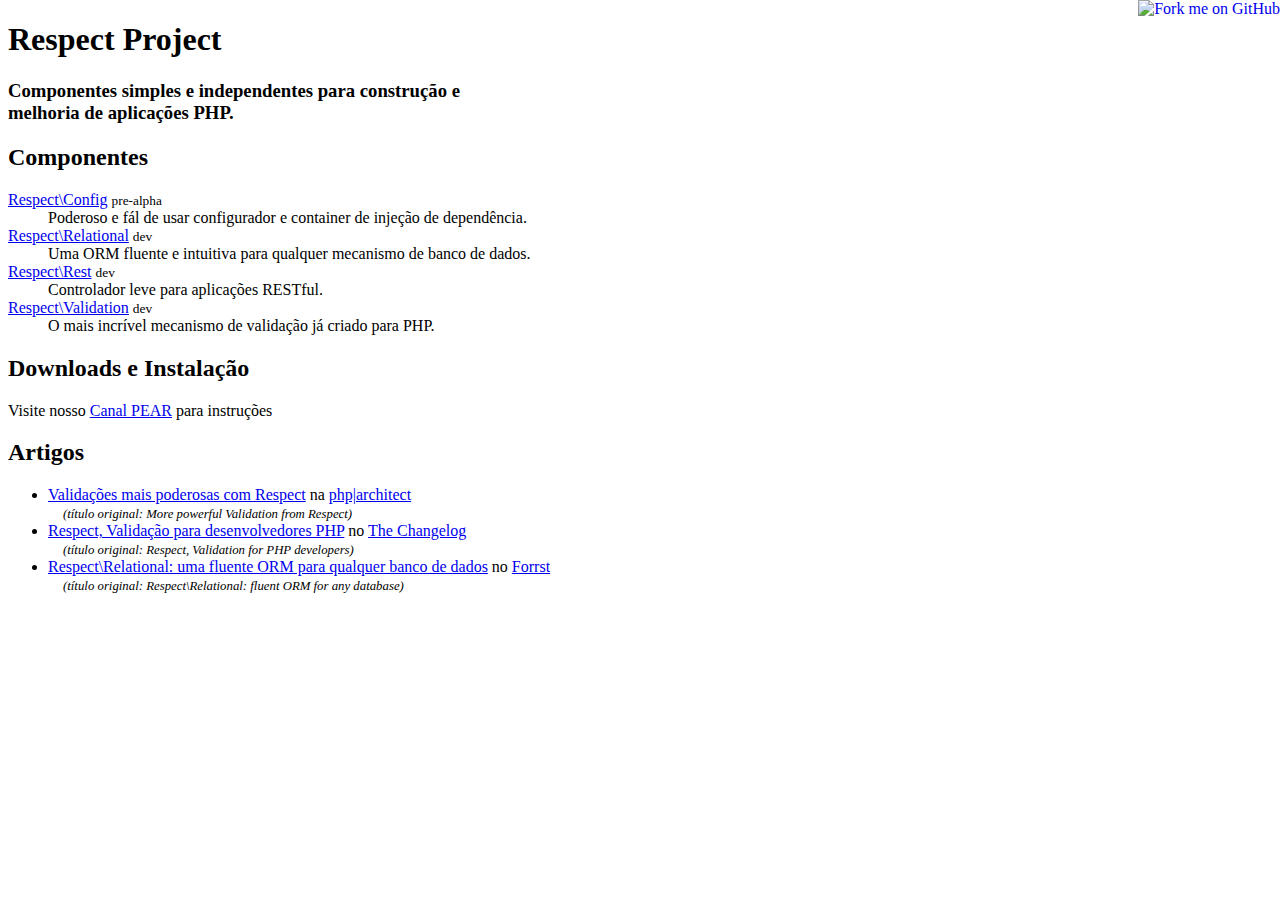
==== index-ptbr.html @ 8363d986 "Merge b9be1d4749b6967c80c3604e30afc2793450560d into 1f567e555e574039fd1b579283b017a090f2d455" ====
<!doctype html>
<html>
    <head>
        <title>Respect Project</title>
        <meta charset="utf-8"> 
        <!--[if lt IE 9]><script src="http://html5shim.googlecode.com/svn/trunk/html5.js"></script><![endif]-->
        <link rel="stylesheet" href="style.css">
        <link rel="stylesheet" href="style-ptbr.css">
        <link href='http://fonts.googleapis.com/css?family=Ubuntu:regular,bold' rel='stylesheet' type='text/css'>
        <script type="text/javascript" src="script.js"></script>
    </head>
    <body>
        <hgroup>
            <h1>Respect Project</h1>
            <h3>Componentes simples e independentes para construção e melhoria de aplicações PHP.</h3>
        </hgroup>

        <section>
            <h2>Componentes</h2>
            <dl>
                <dt>
                <a href="http://github.com/Respect/Config#readme">Respect\Config</a> 
                <small title="Almost stable">pre-alpha</small>
                </dt>
                <dd>Poderoso e fál de usar configurador e container de injeção de dependência.</dd>
                <dt>
                <a href="http://github.com/Respect/Relational#readme">Respect\Relational</a> 
                <small title="In development">dev</small>
                </dt>
                <dd>Uma ORM fluente e intuitiva para qualquer mecanismo de banco de dados.</dd>
                <dt>
                <a href="http://github.com/Respect/Rest#readme">Respect\Rest</a> 
                <small title="In development">dev</small>
                </dt>
                <dd>Controlador leve para aplicações RESTful.</dd>
                <dt>
                <a href="http://github.com/Respect/Validation#readme">Respect\Validation</a> 
                <small title="In development">dev</small>
                </dt>
                <dd>O mais incrível mecanismo de validação já criado para PHP.</dd>
            </dl>
        </section>
        
        <section>
            <h2>Downloads e Instalação</h2>
            <p>Visite nosso <a href="http://respect.github.com/pear/">Canal PEAR</a> para instruções</p>
        </section>

        <section>
            <h2>Artigos</h2>
            <ul>
                <li>
                    <a href="http://www.phparch.com/2011/03/more-powerful-validation-from-respect/">Validações mais poderosas com Respect</a> na <a href="http://phparch.com">php|architect</a>
                    <br /><span class="original-title">(título original: More powerful Validation from Respect)</span>
                </li>
                <li>
                    <a href="http://thechangelog.com/post/3161849503/validation-the-most-awesome-validation-engine-ever-creat">Respect, Validação para desenvolvedores PHP</a> no <a href="http://thechangelog.com">The Changelog</a>
                    <br /><span class="original-title">(título original: Respect, Validation for PHP developers)</span>
                </li>
                <li>
                    <a href="http://forrst.com/posts/Respect_Relational_fluent_ORM_for_any_database-9SD">Respect\Relational: uma fluente ORM para qualquer banco de dados</a> no <a href="http://forrst.com">Forrst</a>
                    <br /><span class="original-title">(título original: Respect\Relational: fluent ORM for any database)</span>
                </li>
            </ul>
        </section>

        <footer>
            <p><a href="http://github.com/Respect"><img style="position: absolute; top: 0; right: 0; border: 0;" src="https://d3nwyuy0nl342s.cloudfront.net/img/abad93f42020b733148435e2cd92ce15c542d320/687474703a2f2f73332e616d617a6f6e6177732e636f6d2f6769746875622f726962626f6e732f666f726b6d655f72696768745f677265656e5f3030373230302e706e67" alt="Fork me on GitHub"></a></p>
        </footer>
    </body>
</html>
---- style-ptbr.css ----
.original-title {
	margin-left: 15px;
	font-style: italic;
	font-size: 0.8em;
}

h3 {
	width: 500px;
}
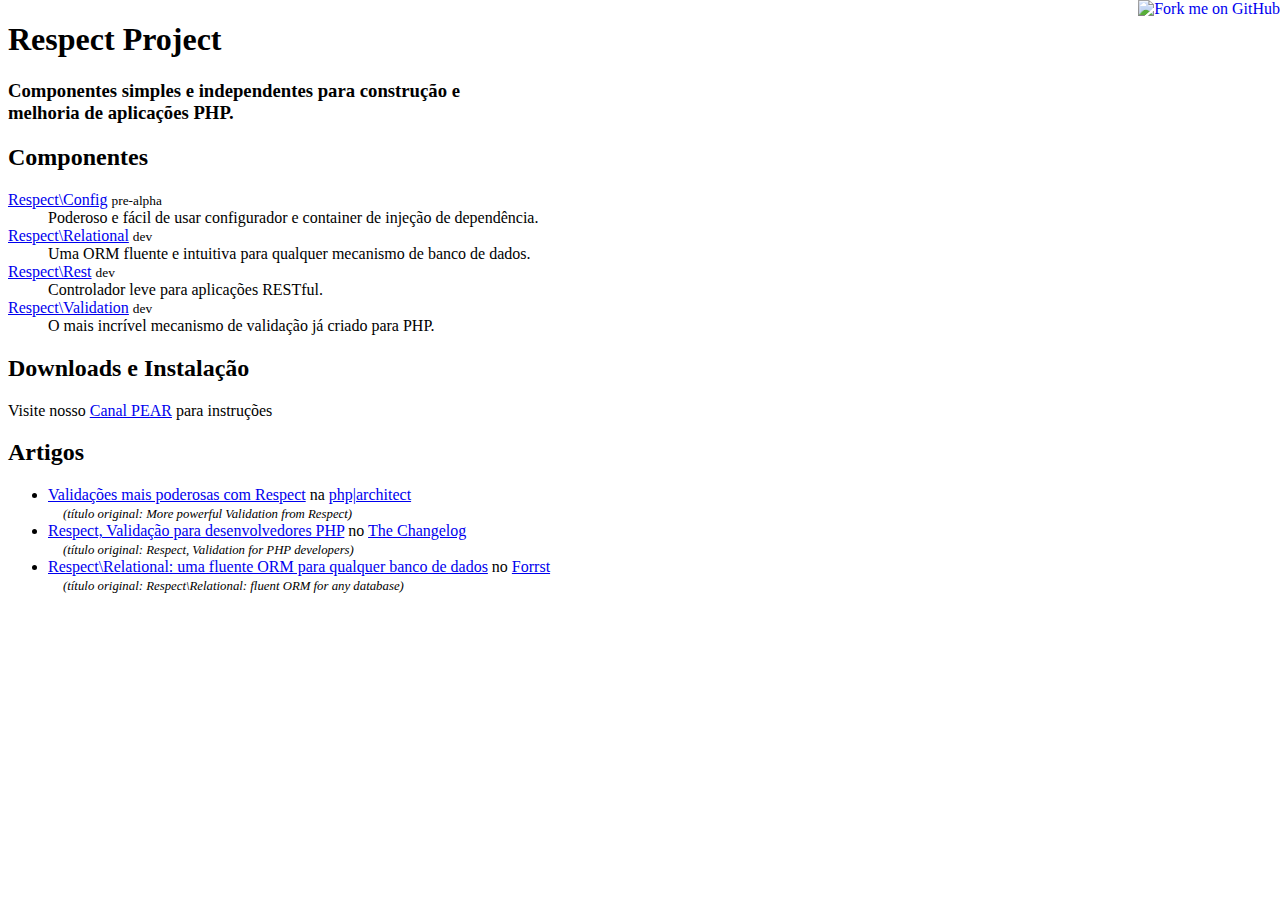
==== commit 17b73b2e: "fixes typo" ====
--- a/index-ptbr.html
+++ b/index-ptbr.html
@@ -22,7 +22,7 @@
                 <a href="http://github.com/Respect/Config#readme">Respect\Config</a> 
                 <small title="Almost stable">pre-alpha</small>
                 </dt>
-                <dd>Poderoso e fál de usar configurador e container de injeção de dependência.</dd>
+                <dd>Poderoso e fácil de usar configurador e container de injeção de dependência.</dd>
                 <dt>
                 <a href="http://github.com/Respect/Relational#readme">Respect\Relational</a> 
                 <small title="In development">dev</small>
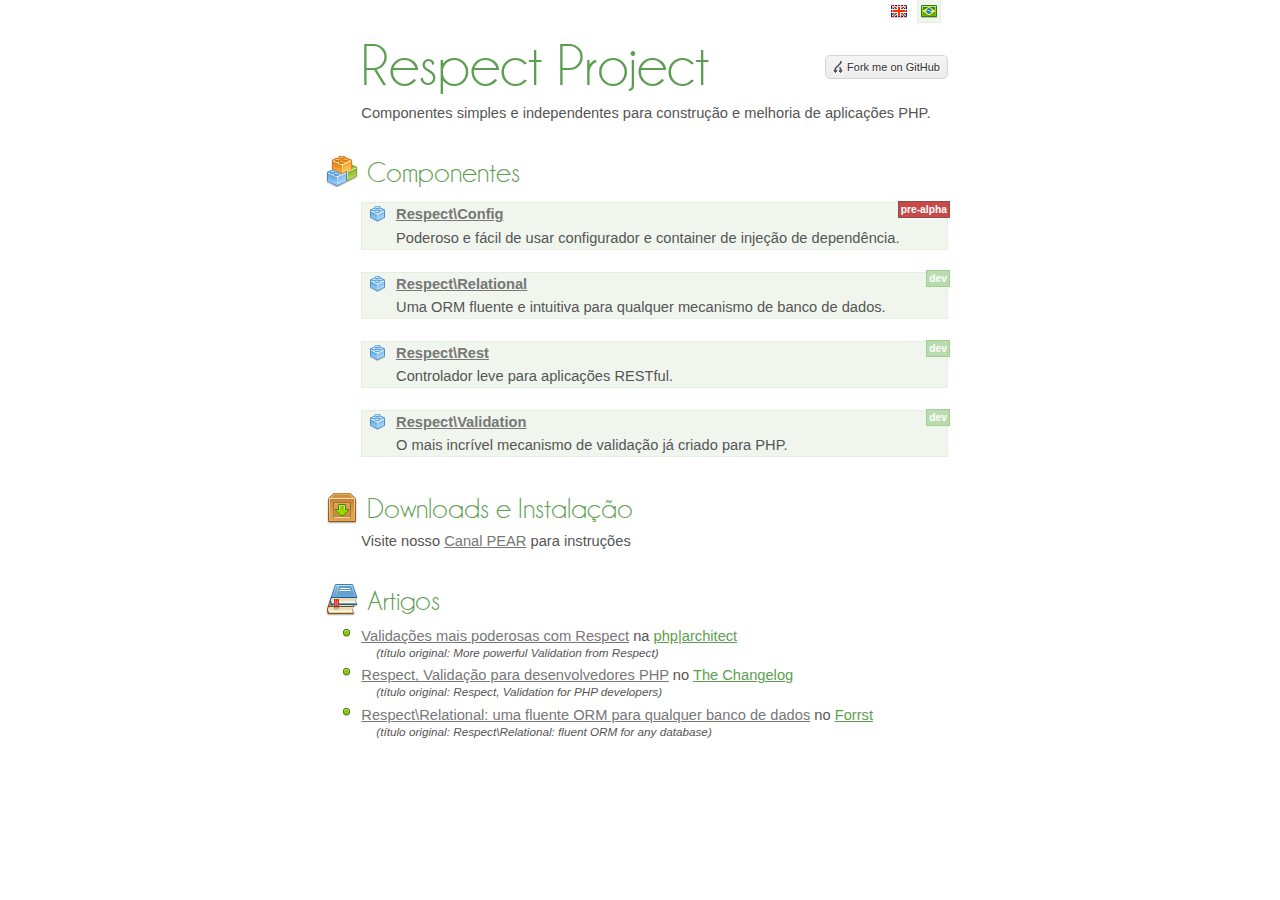
==== commit 81e21332: "Merge 2b6b79609eca0156471e109feb6389acaa0a1f50 into e7d1c2c7f66569b4faaaaec31b1db39aa542ff49" ====
--- a/index-ptbr.html
+++ b/index-ptbr.html
@@ -1,53 +1,67 @@
-<!doctype html>
+﻿<!doctype html>
 <html>
     <head>
         <title>Respect Project</title>
         <meta charset="utf-8"> 
         <!--[if lt IE 9]><script src="http://html5shim.googlecode.com/svn/trunk/html5.js"></script><![endif]-->
         <link rel="stylesheet" href="style.css">
-        <link rel="stylesheet" href="style-ptbr.css">
-        <link href='http://fonts.googleapis.com/css?family=Ubuntu:regular,bold' rel='stylesheet' type='text/css'>
         <script type="text/javascript" src="script.js"></script>
     </head>
     <body>
-        <hgroup>
-            <h1>Respect Project</h1>
-            <h3>Componentes simples e independentes para construção e melhoria de aplicações PHP.</h3>
-        </hgroup>
+		<header>
+			<hgroup>
+				<h1>Respect Project</h1>
+				<h3>Componentes simples e independentes para construção e melhoria de aplicações PHP.</h3>
+			</hgroup>
+			<nav class="lang">
+				<ul>
+					<li><a href="index.html" title="in english"><img src="images/uk.png" alt="in english"/></a></li>
+					<li class="select"><a href="index-ptbr.html" title="em portugu&ecirc;s"><img src="images/br.png" alt="em portugu�s"/></a></li>
+				</ul>
+			</nav>
+		</header>
 
-        <section>
+        <section class="components">
             <h2>Componentes</h2>
             <dl>
-                <dt>
-                <a href="http://github.com/Respect/Config#readme">Respect\Config</a> 
-                <small title="Almost stable">pre-alpha</small>
-                </dt>
-                <dd>Poderoso e fácil de usar configurador e container de injeção de dependência.</dd>
-                <dt>
-                <a href="http://github.com/Respect/Relational#readme">Respect\Relational</a> 
-                <small title="In development">dev</small>
-                </dt>
-                <dd>Uma ORM fluente e intuitiva para qualquer mecanismo de banco de dados.</dd>
-                <dt>
-                <a href="http://github.com/Respect/Rest#readme">Respect\Rest</a> 
-                <small title="In development">dev</small>
-                </dt>
-                <dd>Controlador leve para aplicações RESTful.</dd>
-                <dt>
-                <a href="http://github.com/Respect/Validation#readme">Respect\Validation</a> 
-                <small title="In development">dev</small>
-                </dt>
-                <dd>O mais incrível mecanismo de validação já criado para PHP.</dd>
+				<div class="component">
+					<dt>
+					<a href="http://github.com/Respect/Config#readme">Respect\Config</a> 
+					<small title="Quase estável" class="pre-alpha">pre-alpha</small>
+					</dt>
+					<dd>Poderoso e fácil de usar configurador e container de injeção de dependência.</dd>
+				</div>
+				<div class="component">
+					<dt>
+					<a href="http://github.com/Respect/Relational#readme">Respect\Relational</a> 
+					<small title="Em desenvolvimento" class="dev">dev</small>
+					</dt>
+					<dd>Uma ORM fluente e intuitiva para qualquer mecanismo de banco de dados.</dd>
+				</div>
+				<div class="component">	
+					<dt>
+					<a href="http://github.com/Respect/Rest#readme">Respect\Rest</a> 
+					<small title="Em desenvolvimento"  class="dev">dev</small>
+					</dt>
+					<dd>Controlador leve para aplicações RESTful.</dd>
+				</div>
+				<div class="component">
+					<dt>
+					<a href="http://github.com/Respect/Validation#readme">Respect\Validation</a> 
+					<small title="Em desenvolvimento"  class="dev">dev</small>
+					</dt>
+					<dd>O mais incrível mecanismo de validação já criado para PHP.</dd>
+				</div>
             </dl>
         </section>
         
-        <section>
+        <section class="downloads">
             <h2>Downloads e Instalação</h2>
             <p>Visite nosso <a href="http://respect.github.com/pear/">Canal PEAR</a> para instruções</p>
         </section>
 
-        <section>
-            <h2>Artigos</h2>
+        <section class="articles">
+           <h2>Artigos</h2>
             <ul>
                 <li>
                     <a href="http://www.phparch.com/2011/03/more-powerful-validation-from-respect/">Validações mais poderosas com Respect</a> na <a href="http://phparch.com">php|architect</a>
@@ -65,7 +79,7 @@
         </section>
 
         <footer>
-            <p><a href="http://github.com/Respect"><img style="position: absolute; top: 0; right: 0; border: 0;" src="https://d3nwyuy0nl342s.cloudfront.net/img/abad93f42020b733148435e2cd92ce15c542d320/687474703a2f2f73332e616d617a6f6e6177732e636f6d2f6769746875622f726962626f6e732f666f726b6d655f72696768745f677265656e5f3030373230302e706e67" alt="Fork me on GitHub"></a></p>
+            <p><a href="http://github.com/Respect" class="fork">Fork me on GitHub</a></p>
         </footer>
     </body>
 </html>
--- a/style.css
+++ b/style.css
@@ -0,0 +1,246 @@
+/* http://meyerweb.com/eric/tools/css/reset/ 
+   v2.0 | 20110126
+   License: none (public domain)
+*/
+
+html, body, div, span, applet, object, iframe,
+h1, h2, h3, h4, h5, h6, p, blockquote, pre,
+a, abbr, acronym, address, big, cite, code,
+del, dfn, em, img, ins, kbd, q, s, samp,
+small, strike, strong, sub, sup, tt, var,
+b, u, i, center,
+dl, dt, dd, ol, ul, li,
+fieldset, form, label, legend,
+table, caption, tbody, tfoot, thead, tr, th, td,
+article, aside, canvas, details, embed, 
+figure, figcaption, footer, header, hgroup, 
+menu, nav, output, ruby, section, summary,
+time, mark, audio, video {
+    margin: 0;
+    padding: 0;
+    border: 0;
+    font-size: 100%;
+    font: inherit;
+    vertical-align: baseline;
+}
+/* HTML5 display-role reset for older browsers */
+article, aside, details, figcaption, figure, 
+footer, header, hgroup, menu, nav, section {
+    display: block;
+}
+body {
+    line-height: 1;
+}
+ol, ul {
+    list-style: none;
+}
+blockquote, q {
+    quotes: none;
+}
+blockquote:before, blockquote:after, q:before, q:after {
+    content: '';
+    content: none;
+}
+table {
+    border-collapse: collapse;
+    border-spacing: 0;
+}
+
+html {
+    min-width: 45em;
+}
+
+/* End CSS Reset*/
+
+@font-face{
+	font-family:Champagne;
+	src: url('fonts/champagne_limousines-webfont.eot');
+    src: url('fonts/champagne_limousines-webfont.eot?#iefix') format('embedded-opentype'),
+         url('fonts/champagne_limousines-webfont.woff') format('woff'),
+         url('fonts/champagne_limousines-webfont.ttf') format('truetype'),
+         url('fonts/champagne_limousines-webfont.svg#ChampagneLimousinesRegular') format('svg');
+	font-weight: normal;
+    font-style: normal;
+}
+
+body {
+    font: 11pt  Arial, sans-serif;
+    width: 40em;
+    margin: 0 auto;
+    color: #555;
+    padding-left: 2em;
+    padding-bottom: 2em;
+    position: relative;
+}
+
+header{
+	padding-top:20px;
+}
+
+/* List Style*/
+
+li{
+	list-style-image:url('images/bullet_green.png');
+
+    margin-bottom: 0.3em;
+
+}
+	li a:nth-child(2) {
+		color: #5C9E4F;
+	}
+	
+/* Components Style */
+
+div.component{
+	padding:0.2em 0.5em;
+	margin-bottom:1.5em;
+}
+	div.component:first-child{
+		margin-top:1em
+	}
+	
+	div.component:last-child{
+		margin-bottom:0
+	}
+	
+div.component dt {
+	background:url(images/brick.png) no-repeat;
+	padding-left:1.8em;
+    font-weight: bold;
+    margin-bottom: 0.5em;
+}
+	div.component dt:first-child {
+		margin-top: 0;
+	}
+	div.component dt small {
+		font-size: 0.7em;
+		color: #fff;
+		vertical-align: top;
+		padding:0.2em;
+		float:right;
+		margin: -0.5em -1em 0 0;
+	}
+		small.pre-alpha{
+			border:1px solid #8a4c4c;
+			background:#c84947;
+		}
+		
+		small.dev{
+			border:1px solid #9fd18e;
+			background:#badbb0;
+		}
+div.component dd {
+    margin-left: 1.8em;
+}
+
+
+/*Links Style*/
+
+a {
+    color: #777;
+}
+	a:hover {
+		color: #5C9E4F;
+	}
+
+/* Headers Style*/
+
+h1, h2{
+	font-family:Champagne;
+	font-weight: normal;
+    color: #5C9E4F;	
+}
+h1 {
+    font-size: 4em;
+    margin-bottom: 0.1em;
+    padding-top: 0.2em;
+}
+
+h2 {
+    font-size: 2em;
+    margin: 1.2em 0 0.3em -1.2em;
+	padding-left:1.4em;
+	line-height:32px;
+}
+
+section.components h2{
+	background:url(images/bricks.png) no-repeat;
+}
+
+section.downloads h2{
+	background:url(images/box_down.png) no-repeat;
+}
+
+section.articles h2{
+	background:url(images/books.png) no-repeat;
+}
+
+/* Nav Lang Style*/
+
+nav.lang{
+	position:absolute;
+	top:0;
+	right:0;	
+}
+	
+	nav.lang ul li{
+		margin: 0 0.5em 0 0;
+		padding:0.2em 0.2em 0 0.2em;
+		list-style:none;
+		float:left;
+	}
+	
+.select, .component{
+	background:#f0f6ee;
+	border: 1px solid #e4efe1;
+}
+
+.select{
+	border-top:none
+}
+/* Fork me Button */
+
+a.fork{
+	font-size: 11px;
+	color: #333333;
+	text-decoration:none;
+	padding: 5px 7px;
+	-webkit-border-radius: 5px;
+	-moz-border-radius: 5px;
+	text-shadow: 1px 1px 0px #ffffff;
+	border: solid #d4d4d4 1px;
+	background: -webkit-gradient(linear, 0 0, 0 100%, from(#f4f4f4), to(#ececec));
+	background: -moz-linear-gradient(top, #f4f4f4, #ececec);
+	position:absolute;
+	right:0;
+	top:55px
+}
+
+	a.fork:before{
+		background:url(images/fork.png) no-repeat;
+		content:".";
+		padding-left:11px;
+		color:rgba(0,0,0,0);
+		text-shadown:none
+	}
+a.fork:hover {
+	color: #fff;
+	text-shadow: -1px -1px 0 rgba(0, 0, 0, 0.3);
+	border: solid #5c9e4f 1px;
+    background: -webkit-gradient(linear, 0 0, 0 100%, from(#97c68d), to(#5c9e4f));
+    background: -moz-linear-gradient(top, #97c68d, #5c9e4f)
+}
+	 a.fork:hover:before{
+		background:url(images/fork_hover.png) no-repeat;
+		text-shadow:none;
+	}
+
+/* Others*/
+
+.original-title {
+	margin-left: 15px;
+	font-style: italic;
+	font-size: 0.8em;
+}
+
+
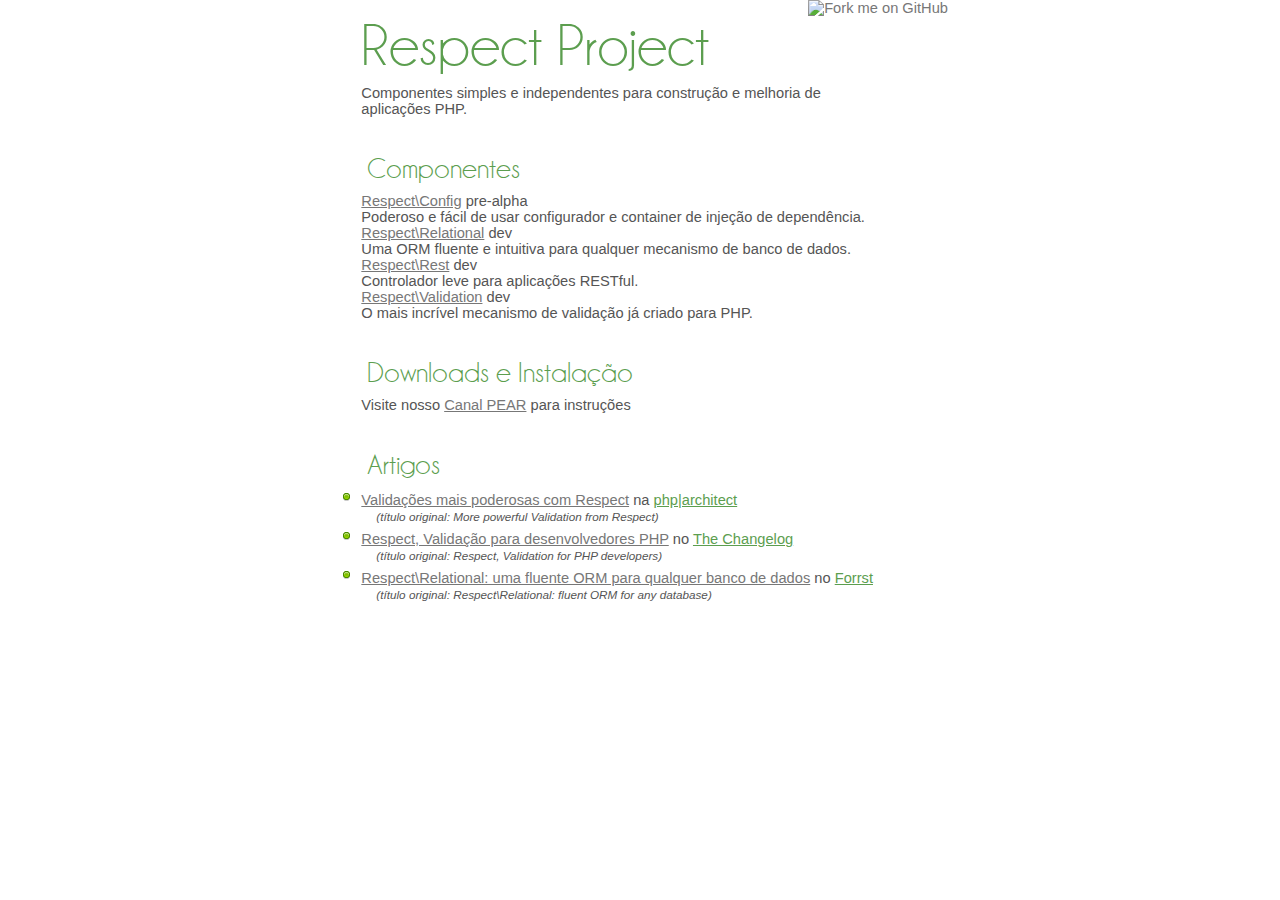
==== commit d27380cf: "Merge 3f354d14da3ad3036df25939cd7e625827a8bb0c into e7d1c2c7f66569b4faaaaec31b1db39aa542ff49" ====
--- a/index-ptbr.html
+++ b/index-ptbr.html
@@ -1,67 +1,53 @@
-﻿<!doctype html>
+<!doctype html>
 <html>
     <head>
         <title>Respect Project</title>
         <meta charset="utf-8"> 
         <!--[if lt IE 9]><script src="http://html5shim.googlecode.com/svn/trunk/html5.js"></script><![endif]-->
         <link rel="stylesheet" href="style.css">
+        <link rel="stylesheet" href="style-ptbr.css">
+        <link href='http://fonts.googleapis.com/css?family=Ubuntu:regular,bold' rel='stylesheet' type='text/css'>
         <script type="text/javascript" src="script.js"></script>
     </head>
     <body>
-		<header>
-			<hgroup>
-				<h1>Respect Project</h1>
-				<h3>Componentes simples e independentes para construção e melhoria de aplicações PHP.</h3>
-			</hgroup>
-			<nav class="lang">
-				<ul>
-					<li><a href="index.html" title="in english"><img src="images/uk.png" alt="in english"/></a></li>
-					<li class="select"><a href="index-ptbr.html" title="em portugu&ecirc;s"><img src="images/br.png" alt="em portugu�s"/></a></li>
-				</ul>
-			</nav>
-		</header>
+        <hgroup>
+            <h1>Respect Project</h1>
+            <h3>Componentes simples e independentes para construção e melhoria de aplicações PHP.</h3>
+        </hgroup>
 
-        <section class="components">
+        <section>
             <h2>Componentes</h2>
             <dl>
-				<div class="component">
-					<dt>
-					<a href="http://github.com/Respect/Config#readme">Respect\Config</a> 
-					<small title="Quase estável" class="pre-alpha">pre-alpha</small>
-					</dt>
-					<dd>Poderoso e fácil de usar configurador e container de injeção de dependência.</dd>
-				</div>
-				<div class="component">
-					<dt>
-					<a href="http://github.com/Respect/Relational#readme">Respect\Relational</a> 
-					<small title="Em desenvolvimento" class="dev">dev</small>
-					</dt>
-					<dd>Uma ORM fluente e intuitiva para qualquer mecanismo de banco de dados.</dd>
-				</div>
-				<div class="component">	
-					<dt>
-					<a href="http://github.com/Respect/Rest#readme">Respect\Rest</a> 
-					<small title="Em desenvolvimento"  class="dev">dev</small>
-					</dt>
-					<dd>Controlador leve para aplicações RESTful.</dd>
-				</div>
-				<div class="component">
-					<dt>
-					<a href="http://github.com/Respect/Validation#readme">Respect\Validation</a> 
-					<small title="Em desenvolvimento"  class="dev">dev</small>
-					</dt>
-					<dd>O mais incrível mecanismo de validação já criado para PHP.</dd>
-				</div>
+                <dt>
+                <a href="http://github.com/Respect/Config#readme">Respect\Config</a> 
+                <small title="Almost stable">pre-alpha</small>
+                </dt>
+                <dd>Poderoso e fácil de usar configurador e container de injeção de dependência.</dd>
+                <dt>
+                <a href="http://github.com/Respect/Relational#readme">Respect\Relational</a> 
+                <small title="In development">dev</small>
+                </dt>
+                <dd>Uma ORM fluente e intuitiva para qualquer mecanismo de banco de dados.</dd>
+                <dt>
+                <a href="http://github.com/Respect/Rest#readme">Respect\Rest</a> 
+                <small title="In development">dev</small>
+                </dt>
+                <dd>Controlador leve para aplicações RESTful.</dd>
+                <dt>
+                <a href="http://github.com/Respect/Validation#readme">Respect\Validation</a> 
+                <small title="In development">dev</small>
+                </dt>
+                <dd>O mais incrível mecanismo de validação já criado para PHP.</dd>
             </dl>
         </section>
         
-        <section class="downloads">
+        <section>
             <h2>Downloads e Instalação</h2>
             <p>Visite nosso <a href="http://respect.github.com/pear/">Canal PEAR</a> para instruções</p>
         </section>
 
-        <section class="articles">
-           <h2>Artigos</h2>
+        <section>
+            <h2>Artigos</h2>
             <ul>
                 <li>
                     <a href="http://www.phparch.com/2011/03/more-powerful-validation-from-respect/">Validações mais poderosas com Respect</a> na <a href="http://phparch.com">php|architect</a>
@@ -79,7 +65,7 @@
         </section>
 
         <footer>
-            <p><a href="http://github.com/Respect" class="fork">Fork me on GitHub</a></p>
+            <p><a href="http://github.com/Respect"><img style="position: absolute; top: 0; right: 0; border: 0;" src="https://d3nwyuy0nl342s.cloudfront.net/img/abad93f42020b733148435e2cd92ce15c542d320/687474703a2f2f73332e616d617a6f6e6177732e636f6d2f6769746875622f726962626f6e732f666f726b6d655f72696768745f677265656e5f3030373230302e706e67" alt="Fork me on GitHub"></a></p>
         </footer>
     </body>
 </html>
--- a/style-ptbr.css
+++ b/style-ptbr.css
@@ -0,0 +1,10 @@
+.original-title {
+	margin-left: 15px;
+	font-style: italic;
+	font-size: 0.8em;
+}
+
+h3 {
+	width: 500px;
+}
+
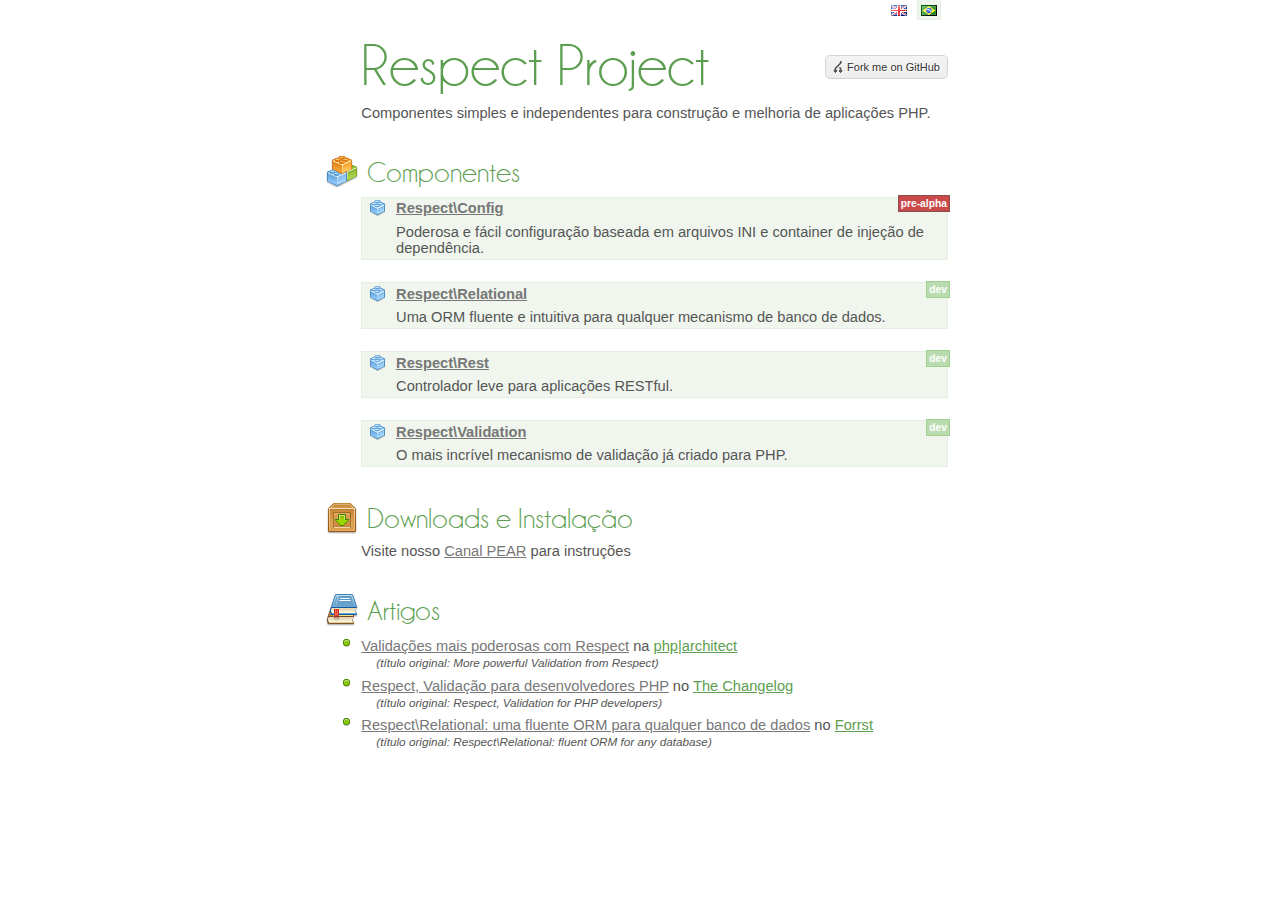
==== commit add60bb0: "Merge c834472e061c3bcd17b29c994540906dd88eec86 into f6dcffc7152cd51dfb34a39fe7a34bef3cb286a9" ====
--- a/index-ptbr.html
+++ b/index-ptbr.html
@@ -1,53 +1,65 @@
-<!doctype html>
+﻿<!doctype html>
 <html>
     <head>
         <title>Respect Project</title>
         <meta charset="utf-8"> 
         <!--[if lt IE 9]><script src="http://html5shim.googlecode.com/svn/trunk/html5.js"></script><![endif]-->
-        <link rel="stylesheet" href="style.css">
-        <link rel="stylesheet" href="style-ptbr.css">
-        <link href='http://fonts.googleapis.com/css?family=Ubuntu:regular,bold' rel='stylesheet' type='text/css'>
-        <script type="text/javascript" src="script.js"></script>
+        <link rel="stylesheet" href="assets/css/style.css">
+        <script type="text/javascript" src="assets/js/script.js"></script>
     </head>
     <body>
-        <hgroup>
-            <h1>Respect Project</h1>
-            <h3>Componentes simples e independentes para construção e melhoria de aplicações PHP.</h3>
-        </hgroup>
+		<header>
+			<hgroup>
+				<h1>Respect Project</h1>
+				<h3>Componentes simples e independentes para construção e melhoria de aplicações PHP.</h3>
+			</hgroup>
+			<nav class="lang">
+				<ul>
+					<li><a href="index.html" title="In English"><img src="assets/img/flags/gb.gif" alt="In English"/></a></li>
+					<li class="select"><a href="index-ptbr.html" title="Em português (Brasil)"><img src="assets/img/flags/br.gif" alt="Em português (Brasil)"/></a></li>
+				</ul>
+			</nav>
+		</header>
 
-        <section>
+        <section class="components">
             <h2>Componentes</h2>
-            <dl>
-                <dt>
-                <a href="http://github.com/Respect/Config#readme">Respect\Config</a> 
-                <small title="Almost stable">pre-alpha</small>
-                </dt>
-                <dd>Poderoso e fácil de usar configurador e container de injeção de dependência.</dd>
-                <dt>
-                <a href="http://github.com/Respect/Relational#readme">Respect\Relational</a> 
-                <small title="In development">dev</small>
-                </dt>
-                <dd>Uma ORM fluente e intuitiva para qualquer mecanismo de banco de dados.</dd>
-                <dt>
-                <a href="http://github.com/Respect/Rest#readme">Respect\Rest</a> 
-                <small title="In development">dev</small>
-                </dt>
-                <dd>Controlador leve para aplicações RESTful.</dd>
-                <dt>
-                <a href="http://github.com/Respect/Validation#readme">Respect\Validation</a> 
-                <small title="In development">dev</small>
-                </dt>
-                <dd>O mais incrível mecanismo de validação já criado para PHP.</dd>
+            <dl class="component">
+				<dt>
+				<a href="http://github.com/Respect/Config#readme">Respect\Config</a> 
+				<small title="Quase estável" class="pre-alpha">pre-alpha</small>
+				</dt>
+				<dd>Poderosa e fácil configuração baseada em arquivos INI e container de injeção de dependência.</dd>
+			</dl>
+			<dl class="component">
+				<dt>
+				<a href="http://github.com/Respect/Relational#readme">Respect\Relational</a> 
+				<small title="Em desenvolvimento" class="dev">dev</small>
+				</dt>
+				<dd>Uma ORM fluente e intuitiva para qualquer mecanismo de banco de dados.</dd>
+			</dl>
+			<dl class="component">
+				<dt>
+				<a href="http://github.com/Respect/Rest#readme">Respect\Rest</a> 
+				<small title="Em desenvolvimento" class="dev">dev</small>
+				</dt>
+				<dd>Controlador leve para aplicações RESTful.</dd>
+			</dl>
+			<dl class="component">
+				<dt>
+				<a href="http://github.com/Respect/Validation#readme">Respect\Validation</a> 
+				<small title="Em desenvolvimento" class="dev">dev</small>
+				</dt>
+				<dd>O mais incrível mecanismo de validação já criado para PHP.</dd>
             </dl>
         </section>
         
-        <section>
+        <section class="downloads">
             <h2>Downloads e Instalação</h2>
             <p>Visite nosso <a href="http://respect.github.com/pear/">Canal PEAR</a> para instruções</p>
         </section>
 
-        <section>
-            <h2>Artigos</h2>
+        <section class="articles">
+           <h2>Artigos</h2>
             <ul>
                 <li>
                     <a href="http://www.phparch.com/2011/03/more-powerful-validation-from-respect/">Validações mais poderosas com Respect</a> na <a href="http://phparch.com">php|architect</a>
@@ -65,7 +77,7 @@
         </section>
 
         <footer>
-            <p><a href="http://github.com/Respect"><img style="position: absolute; top: 0; right: 0; border: 0;" src="https://d3nwyuy0nl342s.cloudfront.net/img/abad93f42020b733148435e2cd92ce15c542d320/687474703a2f2f73332e616d617a6f6e6177732e636f6d2f6769746875622f726962626f6e732f666f726b6d655f72696768745f677265656e5f3030373230302e706e67" alt="Fork me on GitHub"></a></p>
+            <p><a href="http://github.com/Respect" class="fork">Fork me on GitHub</a></p>
         </footer>
     </body>
-</html>
+</html>--- a/assets/css/style.css
+++ b/assets/css/style.css
@@ -0,0 +1,247 @@
+/* http://meyerweb.com/eric/tools/css/reset/ 
+   v2.0 | 20110126
+   License: none (public domain)
+*/
+
+html, body, div, span, applet, object, iframe,
+h1, h2, h3, h4, h5, h6, p, blockquote, pre,
+a, abbr, acronym, address, big, cite, code,
+del, dfn, em, img, ins, kbd, q, s, samp,
+small, strike, strong, sub, sup, tt, var,
+b, u, i, center,
+dl, dt, dd, ol, ul, li,
+fieldset, form, label, legend,
+table, caption, tbody, tfoot, thead, tr, th, td,
+article, aside, canvas, details, embed, 
+figure, figcaption, footer, header, hgroup, 
+menu, nav, output, ruby, section, summary,
+time, mark, audio, video {
+    margin: 0;
+    padding: 0;
+    border: 0;
+    font-size: 100%;
+    font: inherit;
+    vertical-align: baseline;
+}
+/* HTML5 display-role reset for older browsers */
+article, aside, details, figcaption, figure, 
+footer, header, hgroup, menu, nav, section {
+    display: block;
+}
+body {
+    line-height: 1;
+}
+ol, ul {
+    list-style: none;
+}
+blockquote, q {
+    quotes: none;
+}
+blockquote:before, blockquote:after, q:before, q:after {
+    content: '';
+    content: none;
+}
+table {
+    border-collapse: collapse;
+    border-spacing: 0;
+}
+
+html {
+    min-width: 45em;
+}
+
+/* End CSS Reset*/
+
+@font-face{
+	font-family:Champagne;
+	src: url('../fonts/champagne_limousines-webfont.eot');
+    src: url('../fonts/champagne_limousines-webfont.eot?#iefix') format('embedded-opentype'),
+         url('../fonts/champagne_limousines-webfont.woff') format('woff'),
+         url('../fonts/champagne_limousines-webfont.ttf') format('truetype'),
+         url('../fonts/champagne_limousines-webfont.svg#ChampagneLimousinesRegular') format('svg');
+	font-weight: normal;
+    font-style: normal;
+}
+
+body {
+    font: 11pt  Arial, sans-serif;
+    width: 40em;
+    margin: 0 auto;
+    color: #555;
+    padding-left: 2em;
+    padding-bottom: 2em;
+    position: relative;
+}
+
+header{
+	padding-top:20px;
+}
+
+/* List Style*/
+
+li{
+	list-style-image:url('../img/icons/16/bullet_green.png');
+
+    margin-bottom: 0.3em;
+
+}
+	li a:nth-child(2) {
+		color: #5C9E4F;
+	}
+	
+/* Components Style */
+
+dl.component{
+	padding:0.2em 0.5em;
+	margin-bottom:1.5em;
+}
+	dl.component:first-child {
+		margin-top:1em
+	}
+	
+	dl.component:last-child {
+		margin-bottom:0
+	}
+	
+dl.component dt {
+	background:url(../img/icons/16/brick.png) no-repeat;
+	padding-left:1.8em;
+    font-weight: bold;
+    margin-bottom: 0.5em;
+}
+	dl.component dt:first-child {
+		margin-top: 0;
+	}
+	dl.component dt small {
+		font-size: 0.7em;
+		color: #fff;
+		vertical-align: top;
+		padding:0.2em;
+		float:right;
+		margin: -0.5em -1em 0 0;
+	}
+		small.pre-alpha {
+			border:1px solid #8a4c4c;
+			background:#c84947;
+		}
+		
+		small.dev {
+			border:1px solid #9fd18e;
+			background:#badbb0;
+		}
+
+dl.component dd {
+    margin-left: 1.8em;
+}
+
+
+/*Links Style*/
+
+a {
+    color: #777;
+}
+	a:hover {
+		color: #5C9E4F;
+	}
+
+/* Headers Style*/
+
+h1, h2 {
+	font-family:Champagne;
+	font-weight: normal;
+    color: #5C9E4F;	
+}
+h1 {
+    font-size: 4em;
+    margin-bottom: 0.1em;
+    padding-top: 0.2em;
+}
+
+h2 {
+    font-size: 2em;
+    margin: 1.2em 0 0.3em -1.2em;
+	padding-left:1.4em;
+	line-height:32px;
+}
+
+section.components h2 {
+	background:url(../img/icons/32/bricks.png) no-repeat;
+}
+
+section.downloads h2 {
+	background:url(../img/icons/32/box_down.png) no-repeat;
+}
+
+section.articles h2 {
+	background:url(../img/icons/32/books.png) no-repeat;
+}
+
+/* Nav Lang Style*/
+
+nav.lang {
+	position:absolute;
+	top:0;
+	right:0;	
+}
+	
+nav.lang ul li {
+	margin: 0 0.5em 0 0;
+	padding:0.2em 0.2em 0 0.2em;
+	list-style:none;
+	float:left;
+}
+	
+.select, .component {
+	background:#f0f6ee;
+	border: 1px solid #e4efe1;
+}
+
+.select {
+	border-top:none
+}
+
+/* Fork me Button */
+
+a.fork {
+	font-size: 11px;
+	color: #333333;
+	text-decoration:none;
+	padding: 5px 7px;
+	-webkit-border-radius: 5px;
+	-moz-border-radius: 5px;
+	text-shadow: 1px 1px 0px #ffffff;
+	border: solid #d4d4d4 1px;
+	background: -webkit-gradient(linear, 0 0, 0 100%, from(#f4f4f4), to(#ececec));
+	background: -moz-linear-gradient(top, #f4f4f4, #ececec);
+	position:absolute;
+	right:0;
+	top:55px
+}
+
+	a.fork:before{
+		background:url(../img/icons/16/fork.png) no-repeat;
+		content:".";
+		padding-left:11px;
+		color:rgba(0,0,0,0);
+		text-shadown:none
+	}
+
+a.fork:hover {
+	color: #fff;
+	text-shadow: -1px -1px 0 rgba(0, 0, 0, 0.3);
+	border: solid #5c9e4f 1px;
+    background: -webkit-gradient(linear, 0 0, 0 100%, from(#97c68d), to(#5c9e4f));
+    background: -moz-linear-gradient(top, #97c68d, #5c9e4f)
+}
+	 a.fork:hover:before{
+		background:url(../img/icons/16/fork_hover.png) no-repeat;
+		text-shadow:none;
+	}
+
+/* Others*/
+
+.original-title {
+	margin-left: 15px;
+	font-style: italic;
+	font-size: 0.8em;
+}